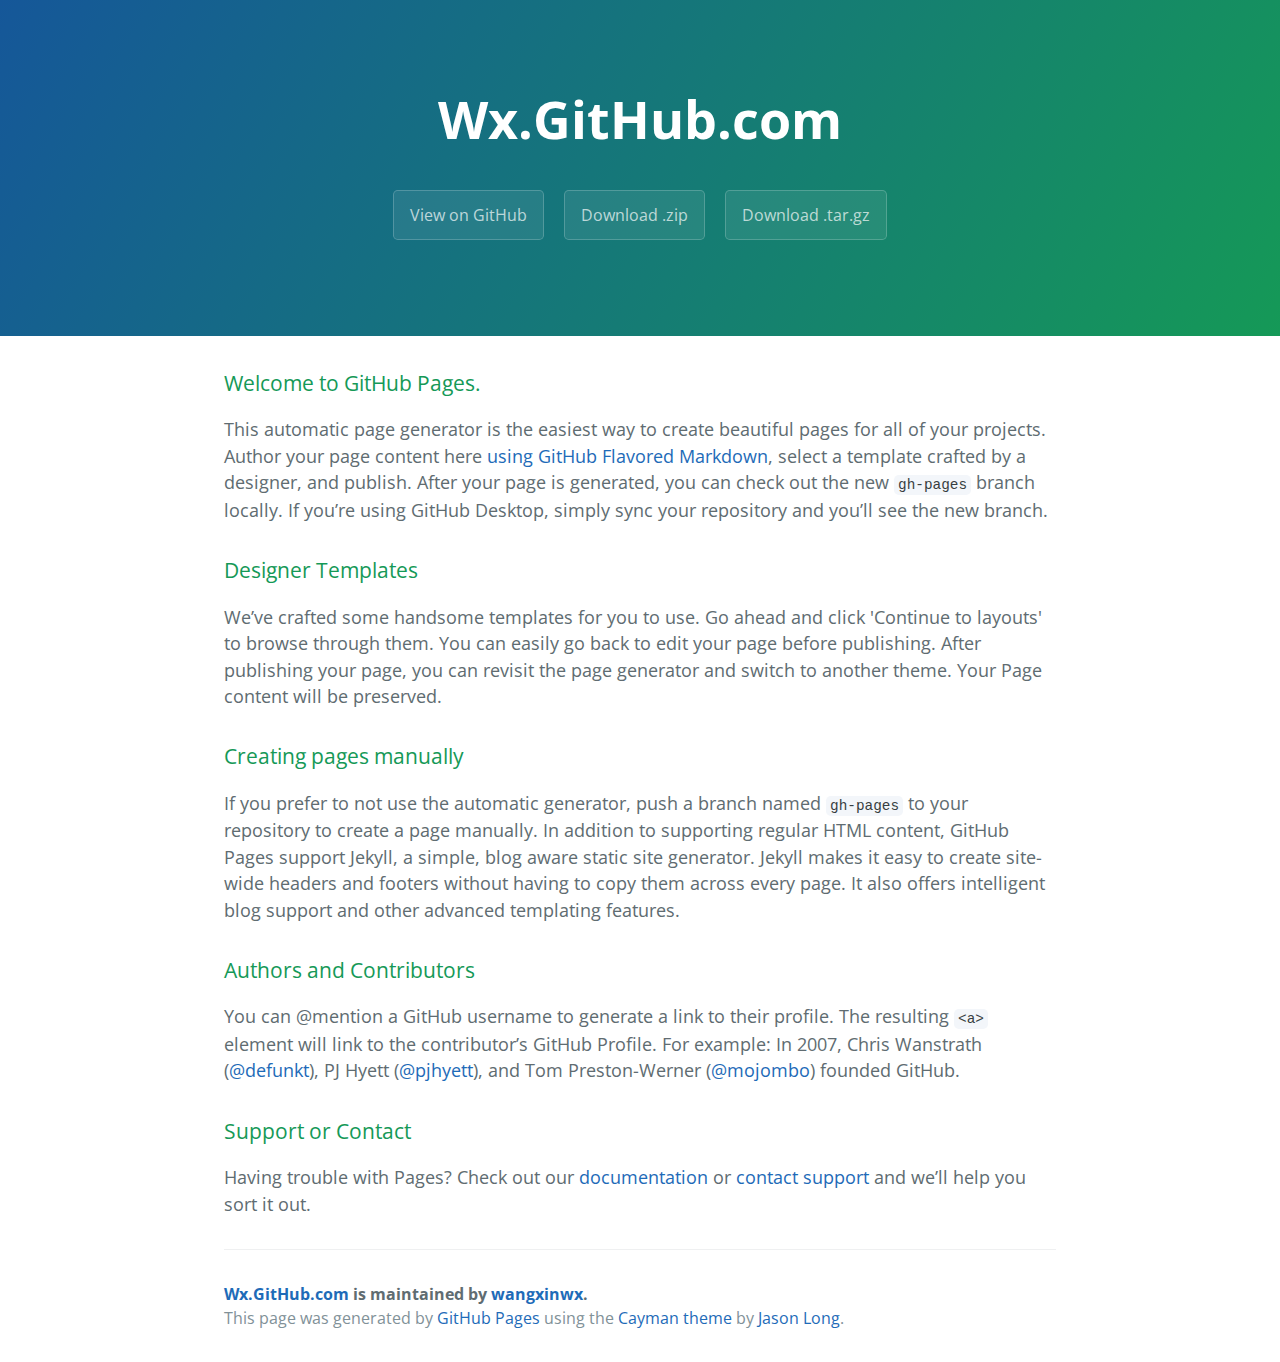
==== index.html @ f333853a "Create gh-pages branch via GitHub" ====
<!DOCTYPE html>
<html lang="en-us">
  <head>
    <meta charset="UTF-8">
    <title>Wx.GitHub.com by wangxinwx</title>
    <meta name="viewport" content="width=device-width, initial-scale=1">
    <link rel="stylesheet" type="text/css" href="stylesheets/normalize.css" media="screen">
    <link href='https://fonts.googleapis.com/css?family=Open+Sans:400,700' rel='stylesheet' type='text/css'>
    <link rel="stylesheet" type="text/css" href="stylesheets/stylesheet.css" media="screen">
    <link rel="stylesheet" type="text/css" href="stylesheets/github-light.css" media="screen">
  </head>
  <body>
    <section class="page-header">
      <h1 class="project-name">Wx.GitHub.com</h1>
      <h2 class="project-tagline"></h2>
      <a href="https://github.com/wangxinwx/wx.github.com" class="btn">View on GitHub</a>
      <a href="https://github.com/wangxinwx/wx.github.com/zipball/master" class="btn">Download .zip</a>
      <a href="https://github.com/wangxinwx/wx.github.com/tarball/master" class="btn">Download .tar.gz</a>
    </section>

    <section class="main-content">
      <h3>
<a id="welcome-to-github-pages" class="anchor" href="#welcome-to-github-pages" aria-hidden="true"><span aria-hidden="true" class="octicon octicon-link"></span></a>Welcome to GitHub Pages.</h3>

<p>This automatic page generator is the easiest way to create beautiful pages for all of your projects. Author your page content here <a href="https://guides.github.com/features/mastering-markdown/">using GitHub Flavored Markdown</a>, select a template crafted by a designer, and publish. After your page is generated, you can check out the new <code>gh-pages</code> branch locally. If you’re using GitHub Desktop, simply sync your repository and you’ll see the new branch.</p>

<h3>
<a id="designer-templates" class="anchor" href="#designer-templates" aria-hidden="true"><span aria-hidden="true" class="octicon octicon-link"></span></a>Designer Templates</h3>

<p>We’ve crafted some handsome templates for you to use. Go ahead and click 'Continue to layouts' to browse through them. You can easily go back to edit your page before publishing. After publishing your page, you can revisit the page generator and switch to another theme. Your Page content will be preserved.</p>

<h3>
<a id="creating-pages-manually" class="anchor" href="#creating-pages-manually" aria-hidden="true"><span aria-hidden="true" class="octicon octicon-link"></span></a>Creating pages manually</h3>

<p>If you prefer to not use the automatic generator, push a branch named <code>gh-pages</code> to your repository to create a page manually. In addition to supporting regular HTML content, GitHub Pages support Jekyll, a simple, blog aware static site generator. Jekyll makes it easy to create site-wide headers and footers without having to copy them across every page. It also offers intelligent blog support and other advanced templating features.</p>

<h3>
<a id="authors-and-contributors" class="anchor" href="#authors-and-contributors" aria-hidden="true"><span aria-hidden="true" class="octicon octicon-link"></span></a>Authors and Contributors</h3>

<p>You can @mention a GitHub username to generate a link to their profile. The resulting <code>&lt;a&gt;</code> element will link to the contributor’s GitHub Profile. For example: In 2007, Chris Wanstrath (<a href="https://github.com/defunkt" class="user-mention">@defunkt</a>), PJ Hyett (<a href="https://github.com/pjhyett" class="user-mention">@pjhyett</a>), and Tom Preston-Werner (<a href="https://github.com/mojombo" class="user-mention">@mojombo</a>) founded GitHub.</p>

<h3>
<a id="support-or-contact" class="anchor" href="#support-or-contact" aria-hidden="true"><span aria-hidden="true" class="octicon octicon-link"></span></a>Support or Contact</h3>

<p>Having trouble with Pages? Check out our <a href="https://help.github.com/pages">documentation</a> or <a href="https://github.com/contact">contact support</a> and we’ll help you sort it out.</p>

      <footer class="site-footer">
        <span class="site-footer-owner"><a href="https://github.com/wangxinwx/wx.github.com">Wx.GitHub.com</a> is maintained by <a href="https://github.com/wangxinwx">wangxinwx</a>.</span>

        <span class="site-footer-credits">This page was generated by <a href="https://pages.github.com">GitHub Pages</a> using the <a href="https://github.com/jasonlong/cayman-theme">Cayman theme</a> by <a href="https://twitter.com/jasonlong">Jason Long</a>.</span>
      </footer>

    </section>

  
  </body>
</html>
---- stylesheets/stylesheet.css ----
* {
  box-sizing: border-box; }

body {
  padding: 0;
  margin: 0;
  font-family: "Open Sans", "Helvetica Neue", Helvetica, Arial, sans-serif;
  font-size: 16px;
  line-height: 1.5;
  color: #606c71; }

a {
  color: #1e6bb8;
  text-decoration: none; }
  a:hover {
    text-decoration: underline; }

.btn {
  display: inline-block;
  margin-bottom: 1rem;
  color: rgba(255, 255, 255, 0.7);
  background-color: rgba(255, 255, 255, 0.08);
  border-color: rgba(255, 255, 255, 0.2);
  border-style: solid;
  border-width: 1px;
  border-radius: 0.3rem;
  transition: color 0.2s, background-color 0.2s, border-color 0.2s; }
  .btn + .btn {
    margin-left: 1rem; }

.btn:hover {
  color: rgba(255, 255, 255, 0.8);
  text-decoration: none;
  background-color: rgba(255, 255, 255, 0.2);
  border-color: rgba(255, 255, 255, 0.3); }

@media screen and (min-width: 64em) {
  .btn {
    padding: 0.75rem 1rem; } }

@media screen and (min-width: 42em) and (max-width: 64em) {
  .btn {
    padding: 0.6rem 0.9rem;
    font-size: 0.9rem; } }

@media screen and (max-width: 42em) {
  .btn {
    display: block;
    width: 100%;
    padding: 0.75rem;
    font-size: 0.9rem; }
    .btn + .btn {
      margin-top: 1rem;
      margin-left: 0; } }

.page-header {
  color: #fff;
  text-align: center;
  background-color: #159957;
  background-image: linear-gradient(120deg, #155799, #159957); }

@media screen and (min-width: 64em) {
  .page-header {
    padding: 5rem 6rem; } }

@media screen and (min-width: 42em) and (max-width: 64em) {
  .page-header {
    padding: 3rem 4rem; } }

@media screen and (max-width: 42em) {
  .page-header {
    padding: 2rem 1rem; } }

.project-name {
  margin-top: 0;
  margin-bottom: 0.1rem; }

@media screen and (min-width: 64em) {
  .project-name {
    font-size: 3.25rem; } }

@media screen and (min-width: 42em) and (max-width: 64em) {
  .project-name {
    font-size: 2.25rem; } }

@media screen and (max-width: 42em) {
  .project-name {
    font-size: 1.75rem; } }

.project-tagline {
  margin-bottom: 2rem;
  font-weight: normal;
  opacity: 0.7; }

@media screen and (min-width: 64em) {
  .project-tagline {
    font-size: 1.25rem; } }

@media screen and (min-width: 42em) and (max-width: 64em) {
  .project-tagline {
    font-size: 1.15rem; } }

@media screen and (max-width: 42em) {
  .project-tagline {
    font-size: 1rem; } }

.main-content :first-child {
  margin-top: 0; }
.main-content img {
  max-width: 100%; }
.main-content h1, .main-content h2, .main-content h3, .main-content h4, .main-content h5, .main-content h6 {
  margin-top: 2rem;
  margin-bottom: 1rem;
  font-weight: normal;
  color: #159957; }
.main-content p {
  margin-bottom: 1em; }
.main-content code {
  padding: 2px 4px;
  font-family: Consolas, "Liberation Mono", Menlo, Courier, monospace;
  font-size: 0.9rem;
  color: #383e41;
  background-color: #f3f6fa;
  border-radius: 0.3rem; }
.main-content pre {
  padding: 0.8rem;
  margin-top: 0;
  margin-bottom: 1rem;
  font: 1rem Consolas, "Liberation Mono", Menlo, Courier, monospace;
  color: #567482;
  word-wrap: normal;
  background-color: #f3f6fa;
  border: solid 1px #dce6f0;
  border-radius: 0.3rem; }
  .main-content pre > code {
    padding: 0;
    margin: 0;
    font-size: 0.9rem;
    color: #567482;
    word-break: normal;
    white-space: pre;
    background: transparent;
    border: 0; }
.main-content .highlight {
  margin-bottom: 1rem; }
  .main-content .highlight pre {
    margin-bottom: 0;
    word-break: normal; }
.main-content .highlight pre, .main-content pre {
  padding: 0.8rem;
  overflow: auto;
  font-size: 0.9rem;
  line-height: 1.45;
  border-radius: 0.3rem; }
.main-content pre code, .main-content pre tt {
  display: inline;
  max-width: initial;
  padding: 0;
  margin: 0;
  overflow: initial;
  line-height: inherit;
  word-wrap: normal;
  background-color: transparent;
  border: 0; }
  .main-content pre code:before, .main-content pre code:after, .main-content pre tt:before, .main-content pre tt:after {
    content: normal; }
.main-content ul, .main-content ol {
  margin-top: 0; }
.main-content blockquote {
  padding: 0 1rem;
  margin-left: 0;
  color: #819198;
  border-left: 0.3rem solid #dce6f0; }
  .main-content blockquote > :first-child {
    margin-top: 0; }
  .main-content blockquote > :last-child {
    margin-bottom: 0; }
.main-content table {
  display: block;
  width: 100%;
  overflow: auto;
  word-break: normal;
  word-break: keep-all; }
  .main-content table th {
    font-weight: bold; }
  .main-content table th, .main-content table td {
    padding: 0.5rem 1rem;
    border: 1px solid #e9ebec; }
.main-content dl {
  padding: 0; }
  .main-content dl dt {
    padding: 0;
    margin-top: 1rem;
    font-size: 1rem;
    font-weight: bold; }
  .main-content dl dd {
    padding: 0;
    margin-bottom: 1rem; }
.main-content hr {
  height: 2px;
  padding: 0;
  margin: 1rem 0;
  background-color: #eff0f1;
  border: 0; }

@media screen and (min-width: 64em) {
  .main-content {
    max-width: 64rem;
    padding: 2rem 6rem;
    margin: 0 auto;
    font-size: 1.1rem; } }

@media screen and (min-width: 42em) and (max-width: 64em) {
  .main-content {
    padding: 2rem 4rem;
    font-size: 1.1rem; } }

@media screen and (max-width: 42em) {
  .main-content {
    padding: 2rem 1rem;
    font-size: 1rem; } }

.site-footer {
  padding-top: 2rem;
  margin-top: 2rem;
  border-top: solid 1px #eff0f1; }

.site-footer-owner {
  display: block;
  font-weight: bold; }

.site-footer-credits {
  color: #819198; }

@media screen and (min-width: 64em) {
  .site-footer {
    font-size: 1rem; } }

@media screen and (min-width: 42em) and (max-width: 64em) {
  .site-footer {
    font-size: 1rem; } }

@media screen and (max-width: 42em) {
  .site-footer {
    font-size: 0.9rem; } }
---- stylesheets/github-light.css ----
/*
The MIT License (MIT)

Copyright (c) 2016 GitHub, Inc.

Permission is hereby granted, free of charge, to any person obtaining a copy
of this software and associated documentation files (the "Software"), to deal
in the Software without restriction, including without limitation the rights
to use, copy, modify, merge, publish, distribute, sublicense, and/or sell
copies of the Software, and to permit persons to whom the Software is
furnished to do so, subject to the following conditions:

The above copyright notice and this permission notice shall be included in all
copies or substantial portions of the Software.

THE SOFTWARE IS PROVIDED "AS IS", WITHOUT WARRANTY OF ANY KIND, EXPRESS OR
IMPLIED, INCLUDING BUT NOT LIMITED TO THE WARRANTIES OF MERCHANTABILITY,
FITNESS FOR A PARTICULAR PURPOSE AND NONINFRINGEMENT. IN NO EVENT SHALL THE
AUTHORS OR COPYRIGHT HOLDERS BE LIABLE FOR ANY CLAIM, DAMAGES OR OTHER
LIABILITY, WHETHER IN AN ACTION OF CONTRACT, TORT OR OTHERWISE, ARISING FROM,
OUT OF OR IN CONNECTION WITH THE SOFTWARE OR THE USE OR OTHER DEALINGS IN THE
SOFTWARE.

*/

.pl-c /* comment */ {
  color: #969896;
}

.pl-c1 /* constant, variable.other.constant, support, meta.property-name, support.constant, support.variable, meta.module-reference, markup.raw, meta.diff.header */,
.pl-s .pl-v /* string variable */ {
  color: #0086b3;
}

.pl-e /* entity */,
.pl-en /* entity.name */ {
  color: #795da3;
}

.pl-smi /* variable.parameter.function, storage.modifier.package, storage.modifier.import, storage.type.java, variable.other */,
.pl-s .pl-s1 /* string source */ {
  color: #333;
}

.pl-ent /* entity.name.tag */ {
  color: #63a35c;
}

.pl-k /* keyword, storage, storage.type */ {
  color: #a71d5d;
}

.pl-s /* string */,
.pl-pds /* punctuation.definition.string, string.regexp.character-class */,
.pl-s .pl-pse .pl-s1 /* string punctuation.section.embedded source */,
.pl-sr /* string.regexp */,
.pl-sr .pl-cce /* string.regexp constant.character.escape */,
.pl-sr .pl-sre /* string.regexp source.ruby.embedded */,
.pl-sr .pl-sra /* string.regexp string.regexp.arbitrary-repitition */ {
  color: #183691;
}

.pl-v /* variable */ {
  color: #ed6a43;
}

.pl-id /* invalid.deprecated */ {
  color: #b52a1d;
}

.pl-ii /* invalid.illegal */ {
  color: #f8f8f8;
  background-color: #b52a1d;
}

.pl-sr .pl-cce /* string.regexp constant.character.escape */ {
  font-weight: bold;
  color: #63a35c;
}

.pl-ml /* markup.list */ {
  color: #693a17;
}

.pl-mh /* markup.heading */,
.pl-mh .pl-en /* markup.heading entity.name */,
.pl-ms /* meta.separator */ {
  font-weight: bold;
  color: #1d3e81;
}

.pl-mq /* markup.quote */ {
  color: #008080;
}

.pl-mi /* markup.italic */ {
  font-style: italic;
  color: #333;
}

.pl-mb /* markup.bold */ {
  font-weight: bold;
  color: #333;
}

.pl-md /* markup.deleted, meta.diff.header.from-file */ {
  color: #bd2c00;
  background-color: #ffecec;
}

.pl-mi1 /* markup.inserted, meta.diff.header.to-file */ {
  color: #55a532;
  background-color: #eaffea;
}

.pl-mdr /* meta.diff.range */ {
  font-weight: bold;
  color: #795da3;
}

.pl-mo /* meta.output */ {
  color: #1d3e81;
}
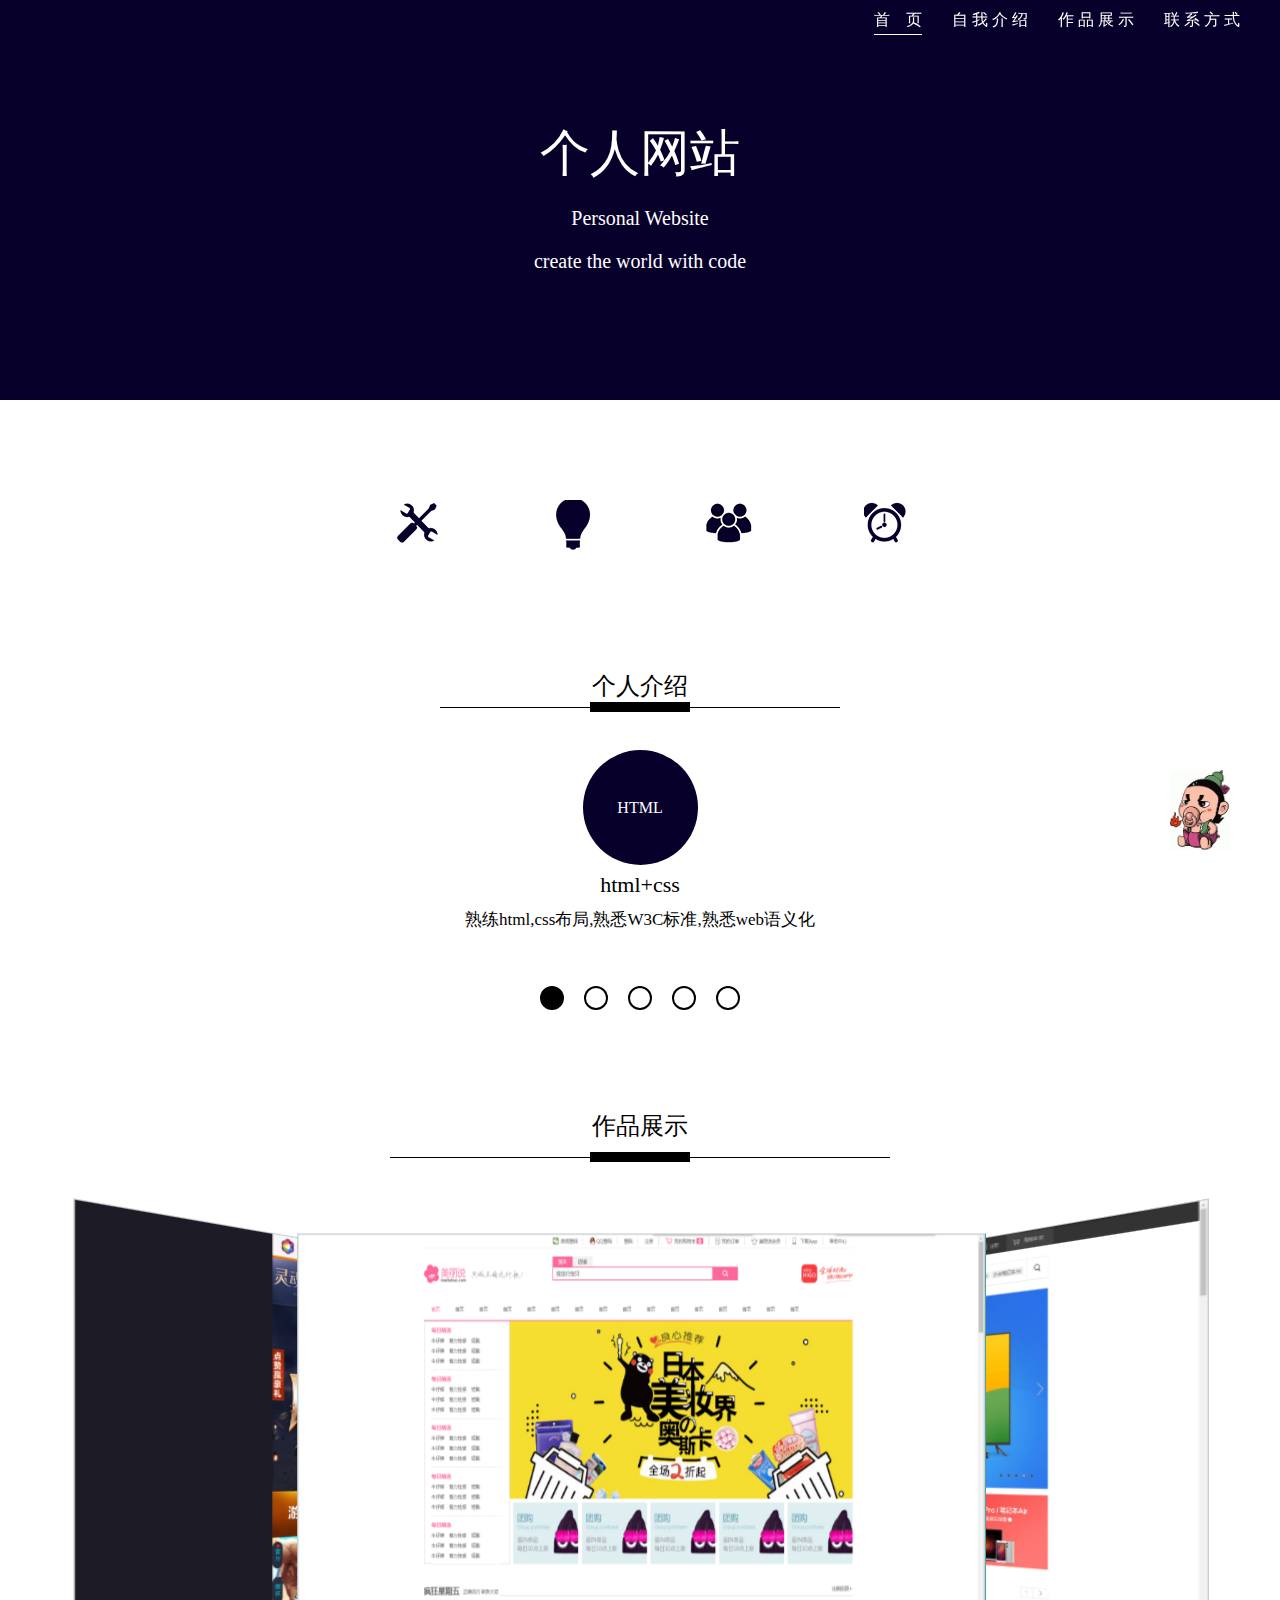
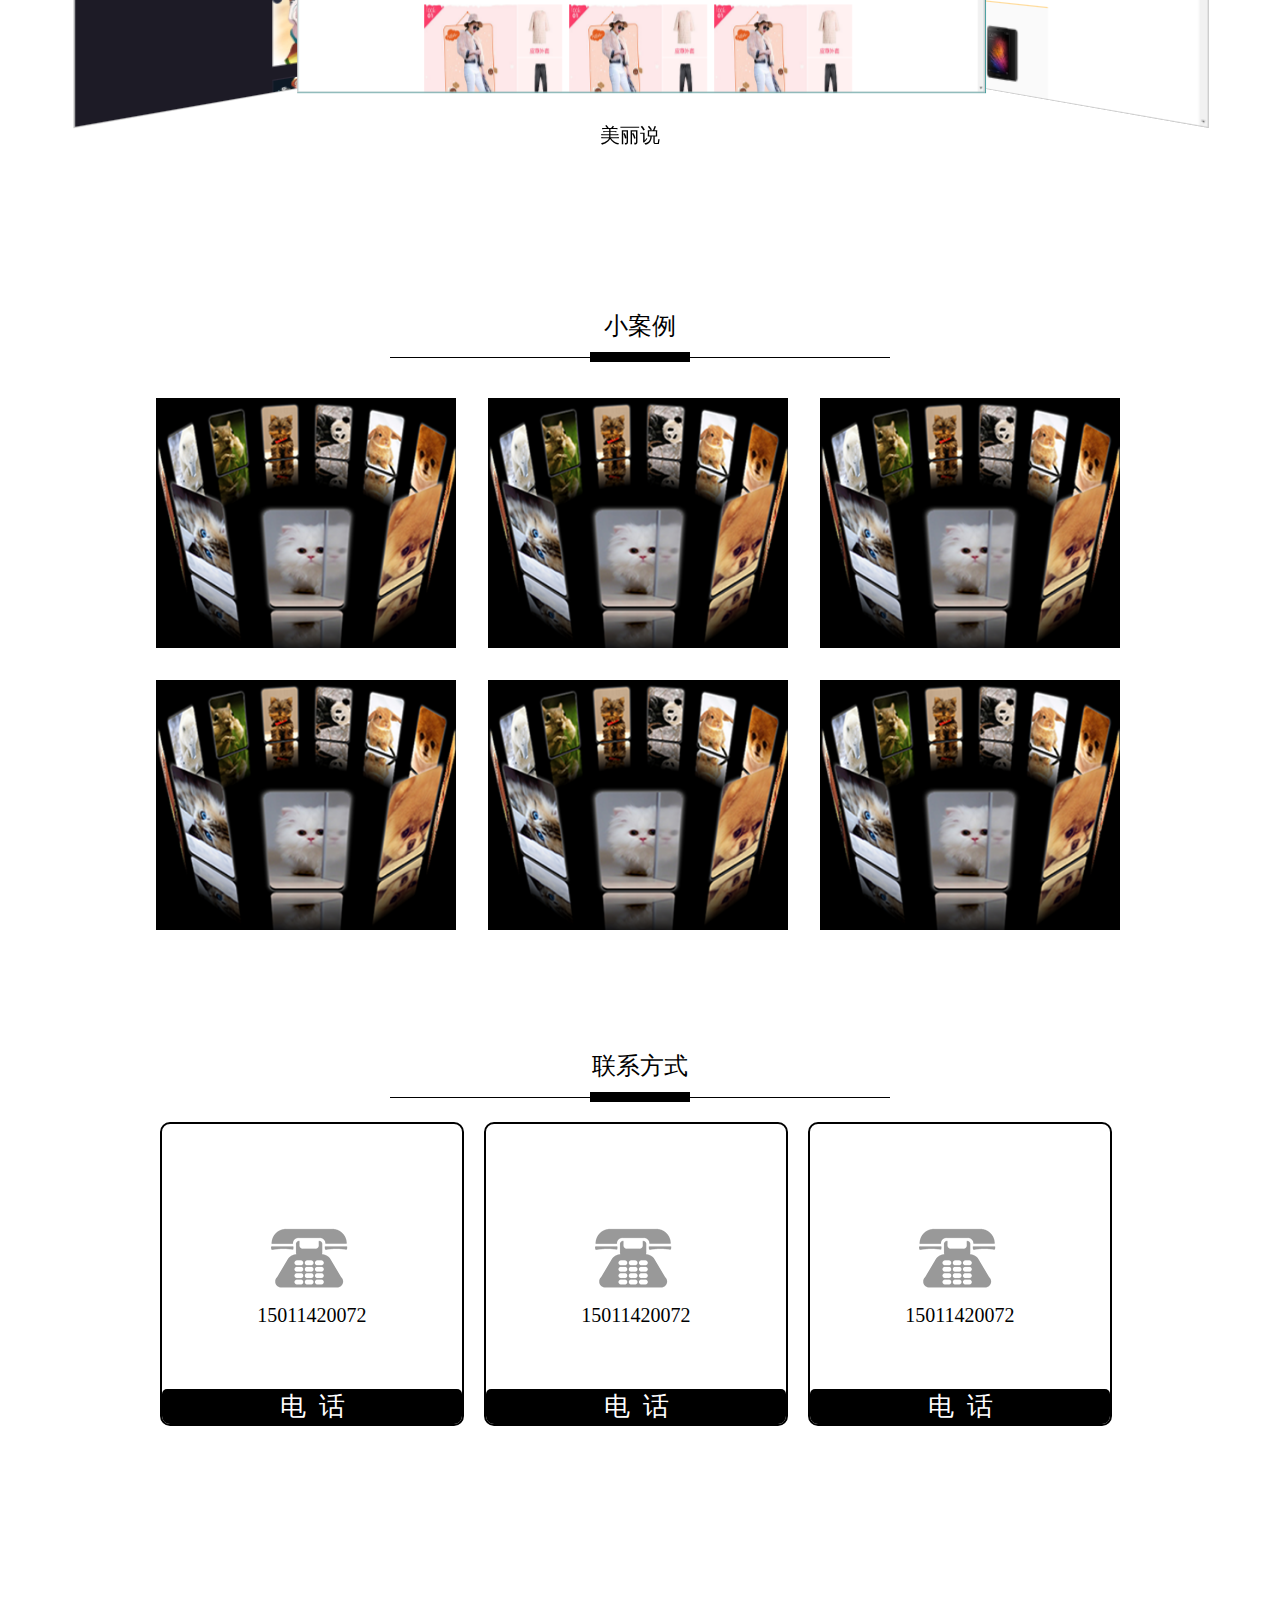
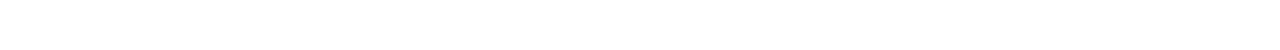
==== commit df55e7ca: "Add files via upload" ====
--- a/index.html
+++ b/index.html
@@ -1,57 +1,210 @@
-<!DOCTYPE html>
-<html lang="en-us">
-  <head>
-    <meta charset="UTF-8">
-    <title>Wx.GitHub.com by wangxinwx</title>
-    <meta name="viewport" content="width=device-width, initial-scale=1">
-    <link rel="stylesheet" type="text/css" href="stylesheets/normalize.css" media="screen">
-    <link href='https://fonts.googleapis.com/css?family=Open+Sans:400,700' rel='stylesheet' type='text/css'>
-    <link rel="stylesheet" type="text/css" href="stylesheets/stylesheet.css" media="screen">
-    <link rel="stylesheet" type="text/css" href="stylesheets/github-light.css" media="screen">
-  </head>
-  <body>
-    <section class="page-header">
-      <h1 class="project-name">Wx.GitHub.com</h1>
-      <h2 class="project-tagline"></h2>
-      <a href="https://github.com/wangxinwx/wx.github.com" class="btn">View on GitHub</a>
-      <a href="https://github.com/wangxinwx/wx.github.com/zipball/master" class="btn">Download .zip</a>
-      <a href="https://github.com/wangxinwx/wx.github.com/tarball/master" class="btn">Download .tar.gz</a>
-    </section>
-
-    <section class="main-content">
-      <h3>
-<a id="welcome-to-github-pages" class="anchor" href="#welcome-to-github-pages" aria-hidden="true"><span aria-hidden="true" class="octicon octicon-link"></span></a>Welcome to GitHub Pages.</h3>
-
-<p>This automatic page generator is the easiest way to create beautiful pages for all of your projects. Author your page content here <a href="https://guides.github.com/features/mastering-markdown/">using GitHub Flavored Markdown</a>, select a template crafted by a designer, and publish. After your page is generated, you can check out the new <code>gh-pages</code> branch locally. If you’re using GitHub Desktop, simply sync your repository and you’ll see the new branch.</p>
-
-<h3>
-<a id="designer-templates" class="anchor" href="#designer-templates" aria-hidden="true"><span aria-hidden="true" class="octicon octicon-link"></span></a>Designer Templates</h3>
-
-<p>We’ve crafted some handsome templates for you to use. Go ahead and click 'Continue to layouts' to browse through them. You can easily go back to edit your page before publishing. After publishing your page, you can revisit the page generator and switch to another theme. Your Page content will be preserved.</p>
-
-<h3>
-<a id="creating-pages-manually" class="anchor" href="#creating-pages-manually" aria-hidden="true"><span aria-hidden="true" class="octicon octicon-link"></span></a>Creating pages manually</h3>
-
-<p>If you prefer to not use the automatic generator, push a branch named <code>gh-pages</code> to your repository to create a page manually. In addition to supporting regular HTML content, GitHub Pages support Jekyll, a simple, blog aware static site generator. Jekyll makes it easy to create site-wide headers and footers without having to copy them across every page. It also offers intelligent blog support and other advanced templating features.</p>
-
-<h3>
-<a id="authors-and-contributors" class="anchor" href="#authors-and-contributors" aria-hidden="true"><span aria-hidden="true" class="octicon octicon-link"></span></a>Authors and Contributors</h3>
-
-<p>You can @mention a GitHub username to generate a link to their profile. The resulting <code>&lt;a&gt;</code> element will link to the contributor’s GitHub Profile. For example: In 2007, Chris Wanstrath (<a href="https://github.com/defunkt" class="user-mention">@defunkt</a>), PJ Hyett (<a href="https://github.com/pjhyett" class="user-mention">@pjhyett</a>), and Tom Preston-Werner (<a href="https://github.com/mojombo" class="user-mention">@mojombo</a>) founded GitHub.</p>
-
-<h3>
-<a id="support-or-contact" class="anchor" href="#support-or-contact" aria-hidden="true"><span aria-hidden="true" class="octicon octicon-link"></span></a>Support or Contact</h3>
-
-<p>Having trouble with Pages? Check out our <a href="https://help.github.com/pages">documentation</a> or <a href="https://github.com/contact">contact support</a> and we’ll help you sort it out.</p>
-
-      <footer class="site-footer">
-        <span class="site-footer-owner"><a href="https://github.com/wangxinwx/wx.github.com">Wx.GitHub.com</a> is maintained by <a href="https://github.com/wangxinwx">wangxinwx</a>.</span>
-
-        <span class="site-footer-credits">This page was generated by <a href="https://pages.github.com">GitHub Pages</a> using the <a href="https://github.com/jasonlong/cayman-theme">Cayman theme</a> by <a href="https://twitter.com/jasonlong">Jason Long</a>.</span>
-      </footer>
-
-    </section>
-
-  
-  </body>
-</html>
+<!DOCTYPE html>
+<html lang="en">
+<head>
+	<meta charset="UTF-8">
+	<title>Document</title>
+	<link rel="stylesheet" type="text/css" href="css/index.css" />
+	<link rel="stylesheet" type="text/css" href="css/base.css" />
+	<script type="text/javascript" src="js/fengzhuang.js"></script>
+</head>
+<body>
+	<!--移动框 moveTop-->
+	<div class="moveTop clearFix" id="moveTop">
+		<div class="moveTop_bg"></div>
+		<ul class="moveTop_ul fr clearFix">
+			<li class="active"><a href="javascript:;">首 &nbsp;&nbsp; 页</a></li>
+			<li><a href="javascript:;">自 我 介 绍</a></li>
+			<li><a href="javascript:;">作 品 展 示</a></li>
+			<li><a href="javascript:;">联 系 方 式</a></li>
+		</ul>
+	</div>
+	<!--头部 head-->
+	<div class="head" id="head">
+		<div class="head_t">
+			<h2>个人网站</h2>
+			<p>Personal Website</p>
+			<p>create the world with code</p>
+		</div>
+	</div>
+	<!--装饰-->
+	<div class="decorate">
+		<div class="wraper">
+			<ul class="clearFix">
+				<li></li>
+				<li></li>
+				<li></li>
+				<li></li>
+			</ul>
+		</div>
+	</div>
+	<!--自我介绍 Personality-->
+	<div class="personality" id="personality">
+		<div class="personality_tit">
+			<h3>个人介绍</h3>
+			<div class="title">
+				<p></p>
+			</div>
+		</div>
+		<div class="personality_square" id="personality_square">
+			
+			<ul>
+				<li>
+					<div class="circle">HTML</div>
+					<h3>html+css</h3>
+					<p>熟练html,css布局,熟悉W3C标准,熟悉web语义化</p>
+				</li>
+				<li>
+					<div class="circle">HTML1</div>
+					<h3>html+css</h3>
+					<p>熟练html,css布局,熟悉W3C标准,熟悉web语义化</p>
+				</li>
+				<li>
+					<div class="circle">HTML2</div>
+					<h3>html+css</h3>
+					<p>熟练html,css布局,熟悉W3C标准,熟悉web语义化</p>
+				</li>
+				<li>
+					<div class="circle">HTML3</div>
+					<h3>html+css</h3>
+					<p>熟练html,css布局,熟悉W3C标准,熟悉web语义化</p>
+				</li>
+				<li>
+					<div class="circle">HTML4</div>
+					<h3>html+css</h3>
+					<p>熟练html,css布局,熟悉W3C标准,熟悉web语义化</p>
+				</li>
+			</ul>
+			<ol>
+				<li class="round"></li>
+				<li></li>
+				<li></li>
+				<li></li>
+				<li></li>
+			</ol>
+		</div>
+	</div>
+	<!--作品展示 works-->
+	<div class="works" id="works">
+		<div class="works_tit">
+			<h3>作品展示</h3>
+			<div class="works_title">
+				<p></p>
+			</div>
+		</div>
+		<div class="works_box">
+			<ul id="box">
+				<li class="l2"><a href="javascript:;"><img src="images/hun.png" width="600" height="400" alt="" /></a></li>
+				<li class="l1"><a href="javascript:;"><img src="images/linghun.png" width="600" height="400" alt="" /></a></li>
+				<li class="cur"><a href="javascript:;"><img src="images/meilishuo.png" width="600" height="400" alt="" /></a></li>
+				<li class="r1"><a href="javascript:;"><img src="images/mi.png" width="600" height="400" alt="" /></a></li>
+				<li class="r2"><a href="javascript:;"><img src="images/oppo.png" width="600" height="400" alt="" /></a></li>
+				<li><a href="javascript:;">6</a></li>
+				<li><a href="javascript:;">7</a></li>
+				<li><a href="javascript:;">8</a></li>
+				<li><a href="javascript:;">9</a></li>
+				<li><a href="javascript:;">10</a></li>
+			</ul>
+			<span class="box_span">美丽说</span>
+		</div>
+	</div>
+	<!--小案例 case-->
+	<div class="case">
+		<div class="wraper">
+			<div class="case_tit">
+				<h3>小案例</h3>
+				<div class="case_title">
+					<p></p>
+				</div>
+			</div>
+			<ul class="case_box clearFix">
+				<li>
+					<a href="http://www.baidu.com">
+						<img src="images/3D_huan.jpg" alt="" />
+						<div>
+							<h3>&nbsp;&nbsp;3D环形图</h3>
+							<p>JS+CSS3小效果</p>
+						</div>
+					</a>
+				</li>
+				<li>
+					<a href="javascript:;">
+						<img src="images/3D_huan.jpg" alt="" />
+						<div>
+							<h3>&nbsp;&nbsp;3D环形图</h3>
+							<p>JS+CSS3小效果</p>
+						</div>
+					</a>
+				</li>
+				<li>
+					<a href="javascript:;">
+						<img src="images/3D_huan.jpg" alt="" />
+						<div>
+							<h3>&nbsp;&nbsp;3D环形图</h3>
+							<p>JS+CSS3小效果</p>
+						</div>
+					</a>
+				</li>
+				<li>
+					<a href="javascript:;">
+						<img src="images/3D_huan.jpg" alt="" />
+						<div>
+							<h3>&nbsp;&nbsp;3D环形图</h3>
+							<p>JS+CSS3小效果</p>
+						</div>
+					</a>
+				</li>
+				<li>
+					<a href="javascript:;">
+						<img src="images/3D_huan.jpg" alt="" />
+						<div>
+							<h3>&nbsp;&nbsp;3D环形图</h3>
+							<p>JS+CSS3小效果</p>
+						</div>
+					</a>
+				</li>
+				<li>
+					<a href="javascript:;">
+						<img src="images/3D_huan.jpg" alt="" />
+						<div>
+							<h3>&nbsp;&nbsp;3D环形图</h3>
+							<p>JS+CSS3小效果</p>
+						</div>
+					</a>
+				</li>
+
+			</ul>
+		</div>
+	</div>
+	<!--联系方式 concat-->
+	<div class="concat" id="concat">
+		<div class="wraper">
+			<div class="case_tit">
+				<h3>联系方式</h3>
+				<div class="case_title">
+					<p></p>
+				</div>
+			</div>
+			<ul class="concat_content">
+			<li>
+				<i class="phone"></i>
+				<span>15011420072</span>
+				<p>电&nbsp;&nbsp;话</p>
+			</li>
+			<li>
+				<i class="phone"></i>
+				<span>15011420072</span>
+				<p>电&nbsp;&nbsp;话</p>
+			</li>
+			<li>
+				<i class="phone"></i>
+				<span>15011420072</span>
+				<p>电&nbsp;&nbsp;话</p>
+			</li>
+		</ul>
+		</div>
+	</div>
+	<!--葫芦娃-->
+	<img src="images/hlw.png" width="60" height="80" id="hlw" alt="">
+</body>
+<script type="text/javascript" src="js/index.js"></script>
+</html>--- a/css/index.css
+++ b/css/index.css
@@ -0,0 +1,171 @@
+
+/*葫芦娃*/
+#hlw{
+	position: fixed;
+	right: 50px;
+	bottom: 50px;
+}
+/*移动框 moveTop*/
+.moveTop_bg{
+	background:#07002B;
+	width: 100%;                              
+	height: 50px;
+	position: fixed;
+	top: 0;
+	left: 0;
+	z-index: 6;
+	
+}
+.moveTop_ul{
+	position: fixed;
+	right: 0;
+	top: 10px;
+	z-index: 6;
+	min-width: 406px;
+}
+.moveTop_ul li{
+	float: left;
+	margin-right: 30px;
+	text-align: center;
+
+}
+.moveTop_ul li a{
+	color:#fff;
+}
+.active a{
+	color: #fff;
+	border-bottom: 1px solid #fff;
+	padding-bottom:6px;
+
+}
+/**头部实验**/
+.moveTop_ul .active a:after{
+	display: none;
+}
+.moveTop_ul li a{
+	width: 80px;
+	position: relative;
+	top: 0;
+	left: 0;
+}
+.moveTop_ul li a:hover{
+	color:#fff;
+}
+.moveTop_ul li a:after{
+	content:'';
+	display:block; 
+	width:0; position:absolute; 
+	bottom:-7px;
+	left:100%; 
+	border-bottom:1px solid #fff;
+	transition:width 0.3s, left 0.3s; 
+}
+.moveTop_ul li a:hover:after{ 
+	width:100%; 
+	left:0; 
+	transition:width 0.3s; 
+}
+
+/**----------------------------------------**/
+
+
+/*头部 head*/
+.head{ text-align: center; position: relative;background-color: #07002B;width: 100%;height: 400px;}
+.head_t{position: absolute;top: 120px;left: 50%;width: 400px;margin-left: -200px; color: #fff;}
+.head_t h2{font-size: 50px; font-weight: normal;}
+.head_t p{font-size: 20px; margin-top: 20px;}
+
+/*装饰*/
+.decorate{ width: 700px; margin:0 auto;  margin-top: 100px; }
+.decorate ul li{ float: left; margin-left: 100px; }
+.decorate ul li:nth-child(1){ background: url(../images/1.png) no-repeat -10px -50px; width: 58px; height: 70px; transition: 1s all ease; }
+.decorate ul li:nth-child(2){ background: url(../images/1.png) no-repeat -72px -50px; width: 58px; height: 50px;}
+.decorate ul li:nth-child(3){ background: url(../images/1.png) no-repeat -134px -50px; width: 58px; height: 50px; }
+.decorate ul li:nth-child(4){ background: url(../images/1.png) no-repeat -196px -50px; width: 58px; height: 50px; }
+.decorate ul li:nth-child(1):hover{
+	
+}
+/*自我介绍 Personality*/
+.personality{width: 400px; height: 340px; margin: 0 auto; background: #fff; position: relative;overflow: hidden;margin-top: 100px;}
+.personality_square{width: 400px;height: 400px;margin:0 auto; text-align: center;}
+.circle{margin:0 auto;width: 115px; height: 115px; border-radius: 50%;background:#07002B;text-align: center;color: #fff; line-height: 115px;}
+.personality ul{position: absolute; top: 80px;left: 0; }
+.personality ul li{float: left; width: 400px;height: 400px;line-height: 30px;}
+.personality ul li h3{line-height: 40px; font-weight: normal; font-size: 22px;}
+.personality ul li p{width: 350px; margin:0 auto; font-size: 17px;}
+.personality ol li{width: 20px; height: 20px; border:2px solid black; border-radius: 50%; float: left; margin-right: 20px;}
+.personality ol{position: absolute;bottom: 0;left: 50%; width: 400px; margin-left: -100px;}
+.round{background: black;}
+.personality_tit h3{text-align:center;font-size: 1.5em; font-weight: normal;}
+.title{width: 100px; height: 10px; background: black; margin:0 auto;}
+.title p{ width: 500px; height: 1px; background: black; margin-left: -200px; position: relative;top: 5px; left: 0; }
+
+
+/*作品展示 works*/
+.works{width: 100%; height: 600px; margin-top: 100px;}
+.works_box{ margin-top: 100px; }
+.works div ul{ position: relative;width:600px; height:400px; margin:0 auto;transform-style: preserve-3d; perspective:800px; }
+.works div ul li{position: absolute; left: 0; top: 0; width: 100%;height: 100%; background: #399;text-align: center; border:1px solid #ccc; opacity: 0;transition: 1s all ease;}
+.works div ul .l2{transform: translateX(-240px) rotateY(40deg);}
+.works div ul .l1{opacity:1;transform: translateX(-200px) rotateY(40deg); }
+.works div ul .cur{opacity: 1; transform: translateZ(100px) ; }
+.works div ul .r1{opacity: 1;transform: translateX(200px) rotateY(-40deg);}
+.works div ul .r2{transform: translateX(240px) rotateY(-40deg);}
+.works_tit{ margin-bottom: 30px; }
+.works_tit h3{ text-align: center; font-size: 1.5em;font-weight: normal; margin-bottom: 10px;  }
+.works_title{ width: 100px; height: 10px; background: black;margin:0 auto;}
+.works_title p{width: 500px; height: 1px; background: black;margin-left: -200px; position: relative;top: 5px; left: 0;}
+.works_box .box_span{ position: relative; left: 50%; top: 60px; font-size: 20px; margin-left: -40px; }
+/*小案例 case*/
+.case{width: 100%; height: 640px; margin-top: 200px;}
+.case_box li{ float: left; width: 300px; height: 250px; margin:16px; overflow: hidden; position: relative; }
+.case_box li img{ width: 300px; height: 250px;  transition: 1s all ease;}
+.case_box li div{ position: absolute; left: 50%; top: 50%; margin:-20px 0 0 -50px;  color: #fff; opacity: 0;transition: 1s all ease; }
+.case_box li:hover img{ transform: scale(1.3); }
+.case_box li:hover div{ opacity: 1; }
+.case_tit{ margin-bottom:20px; }
+.case_tit h3{ text-align: center; font-size: 1.5em; font-weight: normal; margin-bottom: 10px; }
+.case_title{ width: 100px; height: 10px; background: black; margin:0 auto; }
+.case_title p{ width:500px; height: 1px; background: black; margin-left: -200px; position: relative;top: 5px; left: 0; }
+
+/*联系方式 concat*/
+.concat{width: 100%; height: 600px; margin-top: 100px; }
+.concat .phone{ background:url("../images/1.png") no-repeat -110px -125px; width: 100px; height: 70px; transition: 1s all ease; position: absolute; top: 100px; left: 50%; margin: 0 0 0 -50px; }
+.concat_content li{ transition: 1s ease all;  position: relative; border: 2px solid #000; width: 300px; height: 300px; float: left; margin-left: 20px;  text-align: center; border-radius: 10px; overflow: hidden; }
+.concat_content span{ font-size: 20px; position: relative; top: 60%;left: 0; right: 0;   }
+.concat_content li p{ position: absolute; left: 0; bottom: 0; font-size: 26px;  width: 100%; height: 35px; border-radius: 5px; background: #000; color: #fff;  transition: 1s all ease; }
+.concat_content li:hover p{  bottom: 265px; }
+.concat_content li:hover i{ top: 80px; }
+
+
+
+
+
+
+
+
+
+
+
+
+
+
+
+
+
+
+
+
+
+
+
+
+
+
+
+
+
+
+
+
+
--- a/css/base.css
+++ b/css/base.css
@@ -0,0 +1,23 @@
+@charset "utf-8";
+/*清除默认样式*/
+html{cursor: url("../images/pointer.png");}
+*{margin:0;padding:0;}
+a{ text-decoration:none; color: #000; }
+li{ list-style: none; }
+img{ display:block; }
+.wraper{ width: 1000px; margin:0 auto; min-width: 440px;}
+body{ font-family:'微软雅黑'; color: #000; }
+em{  font-style: normal;}
+
+.fl{ float:left; }
+.fr{ float:right; }
+.clearFix:after{ content:''; display: block; clear:both;}
+.clearFix{ zoom:1; }
+
+.disblock{ display: block;}
+.disnone{ display: none;}
+
+
+
+
+
